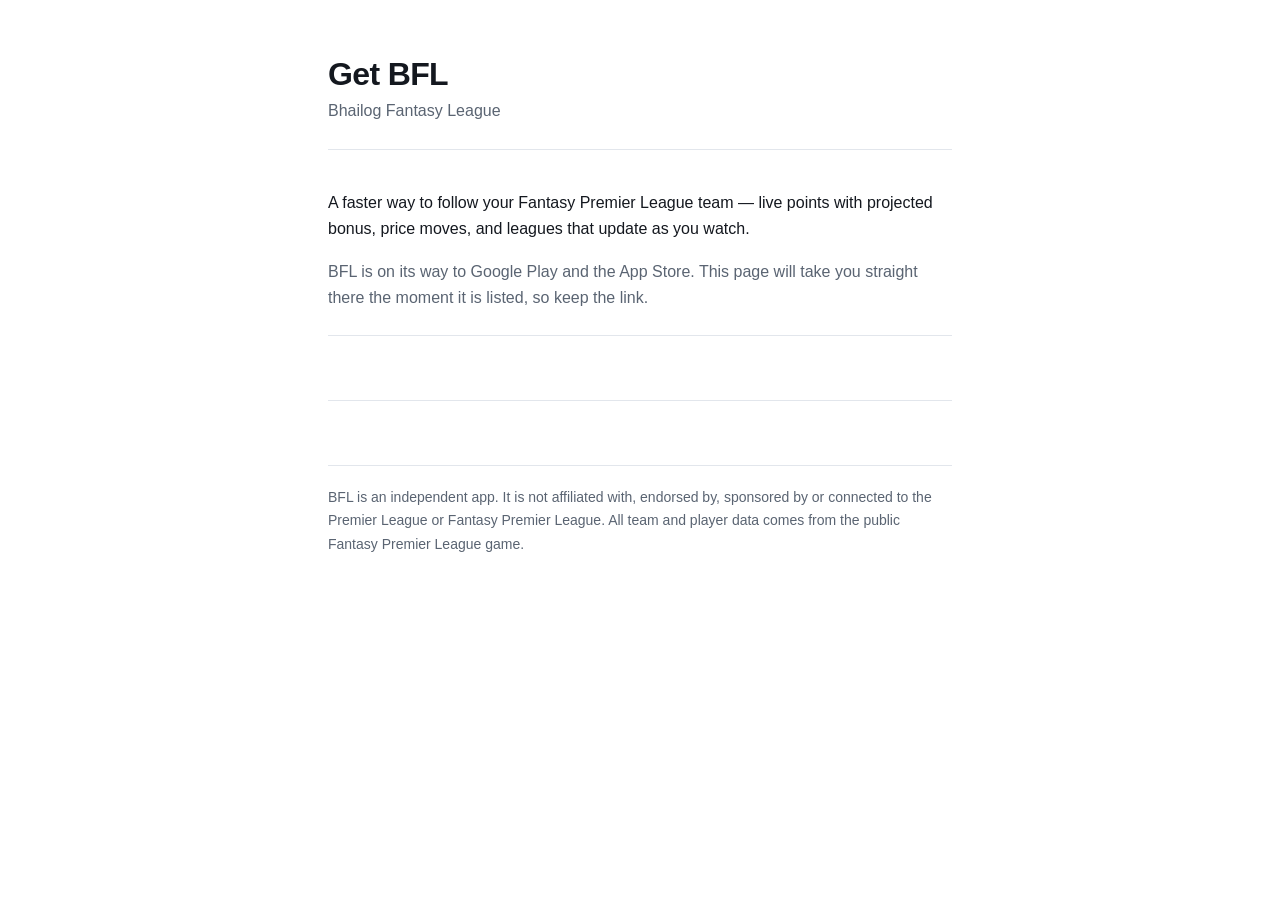
==== get.html @ 18a256a1 "Tell the truth about the password, and add the page the app shares The policy said "BFL never receiv" ====
<!doctype html>
<html lang="en">
<head>
<meta charset="utf-8">
<meta name="viewport" content="width=device-width, initial-scale=1">
<title>Get BFL — Bhailog Fantasy League</title>
<link rel="stylesheet" href="style.css">
<meta name="description" content="BFL is a faster way to follow your Fantasy Premier League team — live points with projected bonus, price moves and leagues that update as you watch.">

<!-- Open Graph, because the whole point of this page is that it gets pasted
     into WhatsApp and Messages, and a link with no preview looks like spam. -->
<meta property="og:title" content="BFL — Bhailog Fantasy League">
<meta property="og:description" content="Live Fantasy Premier League points with projected bonus, price moves and leagues that update as you watch.">
<meta property="og:type" content="website">
</head>
<body>
<main>

<h1>Get BFL</h1>
<p class="sub">Bhailog Fantasy League</p>

<p>A faster way to follow your Fantasy Premier League team — live points with
projected bonus, price moves, and leagues that update as you watch.</p>

<p id="stores">
  <a id="android" href="https://play.google.com/store/apps/details?id=com.bhailog.fantasyleague">Get it on Google Play</a><br>
  <a id="ios" href="">Download on the App Store</a>
</p>
<p id="soon" class="sub" hidden>BFL is on its way to Google Play and the App Store. This
page will take you straight there the moment it is listed, so keep the link.</p>

<p id="note" class="sub"></p>

<footer>
BFL is an independent app. It is not affiliated with, endorsed by, sponsored by or
connected to the Premier League or Fantasy Premier League. All team and player data
comes from the public Fantasy Premier League game.
</footer>

</main>

<script>
/*
 * Send each visitor to the store their phone can actually install from.
 *
 * This page exists so that one link can be shared without the sender knowing
 * which phone the recipient has. It is the only piece of the share feature
 * that needs to know there is more than one store.
 *
 * Both links stay visible and the redirect is the enhancement, not the
 * mechanism: a desktop visitor, a locked-down browser and a crawler building
 * a link preview all need something to read. A store link that is not live
 * yet is left out of the markup rather than pointed at a 404 — see the
 * `ios` href above, which stays empty until App Store Connect issues an id.
 */
(function () {
  // Flip these as each listing goes live. Nothing in the app changes; links
  // already sitting in people's chats start working the moment these do.
  var PLAY_LIVE = false;
  var IOS_APP_ID = ''; // fill in once App Store Connect issues one

  var android = document.getElementById('android');
  var ios = document.getElementById('ios');
  var note = document.getElementById('note');
  var soon = document.getElementById('soon');

  function drop(el) {
    if (el.nextSibling && el.nextSibling.nodeName === 'BR') el.parentNode.removeChild(el.nextSibling);
    el.parentNode.removeChild(el);
  }

  if (IOS_APP_ID) ios.href = 'https://apps.apple.com/app/id' + IOS_APP_ID; else drop(ios);
  if (!PLAY_LIVE) drop(android);

  // A link that leads to "item not found" is worse than no link, so a store
  // that is not live yet gets a sentence instead of a button.
  if (!PLAY_LIVE && !IOS_APP_ID) soon.hidden = false;

  var ua = navigator.userAgent || '';
  var isAndroid = /Android/i.test(ua);
  var isApple = /iPhone|iPad|iPod/i.test(ua);

  var target = null;
  if (isAndroid && PLAY_LIVE) target = android.href;
  else if (isApple && IOS_APP_ID) target = ios.href;

  if (target) {
    note.textContent = 'Taking you to the store…';
    // `replace` rather than `assign`, so Back returns to whatever the link was
    // shared in instead of bouncing straight out to the store again.
    location.replace(target);
  } else if (isApple && PLAY_LIVE) {
    note.textContent = 'The iPhone version is not out yet. Android is available now.';
  } else if (isAndroid && IOS_APP_ID) {
    note.textContent = 'The Android version is not out yet. iPhone is available now.';
  }
})();
</script>
</body>
</html>
---- style.css ----
:root {
  --ground: #ffffff; --ink: #14181f; --muted: #5a6472;
  --hairline: #e2e6ec; --accent: #8a5a00;
}
@media (prefers-color-scheme: dark) {
  :root { --ground: #0a0d14; --ink: #e8ebf0; --muted: #939cab;
          --hairline: #222a36; --accent: #ffc857; }
}
* { box-sizing: border-box; }
body {
  margin: 0; background: var(--ground); color: var(--ink);
  font: 16px/1.65 -apple-system, BlinkMacSystemFont, "Segoe UI", Roboto, Helvetica, Arial, sans-serif;
  -webkit-text-size-adjust: 100%;
}
main { max-width: 42rem; margin: 0 auto; padding: 3.5rem 1.5rem 6rem; }
h1 { font-size: 2rem; line-height: 1.15; margin: 0 0 .35rem; letter-spacing: -.02em; }
h2 { font-size: 1.15rem; margin: 2.5rem 0 .6rem; letter-spacing: -.01em; }
.sub { color: var(--muted); margin: 0 0 2.5rem; padding-bottom: 1.5rem; border-bottom: 1px solid var(--hairline); }
p, li { color: var(--ink); }
ul { padding-left: 1.15rem; }
li { margin-bottom: .4rem; }
table { width: 100%; border-collapse: collapse; margin: 1rem 0; font-size: .95rem; }
th { text-align: left; font-size: .72rem; text-transform: uppercase; letter-spacing: .08em;
     color: var(--muted); border-bottom: 2px solid var(--hairline); padding: 0 .8rem .5rem 0; }
td { border-bottom: 1px solid var(--hairline); padding: .7rem .8rem .7rem 0; vertical-align: top; }
a { color: var(--accent); }
footer { margin-top: 4rem; padding-top: 1.25rem; border-top: 1px solid var(--hairline);
         color: var(--muted); font-size: .875rem; }
code { font-family: ui-monospace, SFMono-Regular, Menlo, monospace; font-size: .9em; }
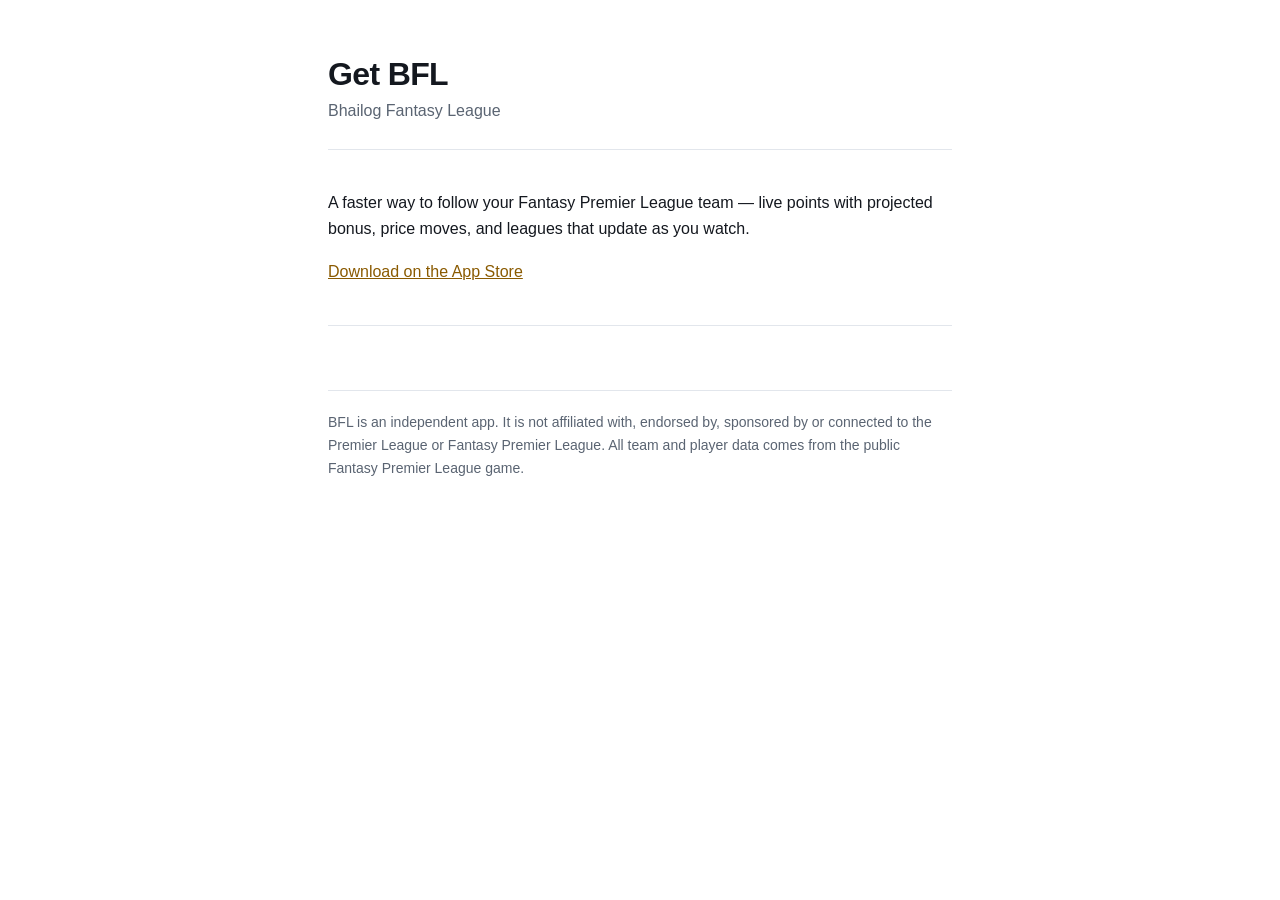
==== commit 70317399: "Send iPhones to the App Store, and show the app icon in chats BFL has been on the App Store since 11" ====
--- a/get.html
+++ b/get.html
@@ -8,10 +8,21 @@
 <meta name="description" content="BFL is a faster way to follow your Fantasy Premier League team — live points with projected bonus, price moves and leagues that update as you watch.">
 
 <!-- Open Graph, because the whole point of this page is that it gets pasted
-     into WhatsApp and Messages, and a link with no preview looks like spam. -->
+     into WhatsApp and Messages, and a link with no preview looks like spam.
+     The image is the app icon, so the card in a chat looks like the app it
+     leads to. Say Google Play in the description the day PLAY_LIVE flips. -->
 <meta property="og:title" content="BFL — Bhailog Fantasy League">
-<meta property="og:description" content="Live Fantasy Premier League points with projected bonus, price moves and leagues that update as you watch.">
+<meta property="og:description" content="Download BFL on the App Store: live Fantasy Premier League points with projected bonus, price moves and leagues that update as you watch.">
 <meta property="og:type" content="website">
+<meta property="og:url" content="https://shivam3164.github.io/bfl-privacy/get.html">
+<meta property="og:image" content="https://shivam3164.github.io/bfl-privacy/bfl-icon.jpg">
+<meta property="og:image:width" content="600">
+<meta property="og:image:height" content="600">
+<meta property="og:image:alt" content="The BFL app icon">
+<meta name="twitter:card" content="summary">
+<!-- Safari's own "Open in the App Store" banner, for an iPhone that lands
+     here without being forwarded. -->
+<meta name="apple-itunes-app" content="app-id=6807754958">
 </head>
 <body>
 <main>
@@ -57,7 +68,7 @@
   // Flip these as each listing goes live. Nothing in the app changes; links
   // already sitting in people's chats start working the moment these do.
   var PLAY_LIVE = false;
-  var IOS_APP_ID = ''; // fill in once App Store Connect issues one
+  var IOS_APP_ID = '6807754958'; // live on the App Store since 11 Sep 2026
 
   var android = document.getElementById('android');
   var ios = document.getElementById('ios');
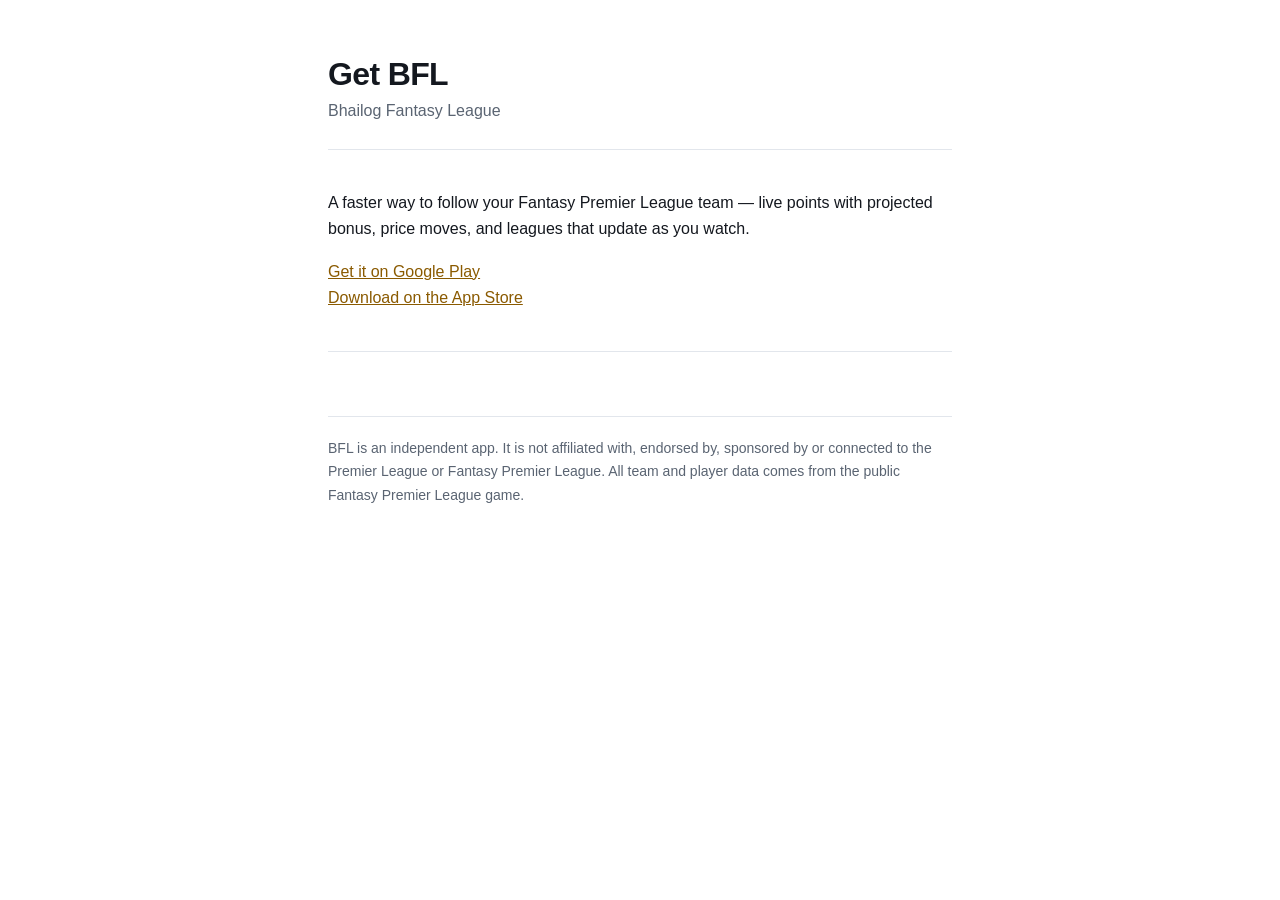
==== commit 951423ea: "Send Android phones to Google Play The Play listing is live, so the invite page stops telling Androi" ====
--- a/get.html
+++ b/get.html
@@ -10,9 +10,9 @@
 <!-- Open Graph, because the whole point of this page is that it gets pasted
      into WhatsApp and Messages, and a link with no preview looks like spam.
      The image is the app icon, so the card in a chat looks like the app it
-     leads to. Say Google Play in the description the day PLAY_LIVE flips. -->
+     leads to. -->
 <meta property="og:title" content="BFL — Bhailog Fantasy League">
-<meta property="og:description" content="Download BFL on the App Store: live Fantasy Premier League points with projected bonus, price moves and leagues that update as you watch.">
+<meta property="og:description" content="Download BFL on the App Store or Google Play: live Fantasy Premier League points with projected bonus, price moves and leagues that update as you watch.">
 <meta property="og:type" content="website">
 <meta property="og:url" content="https://shivam3164.github.io/bfl-privacy/get.html">
 <meta property="og:image" content="https://shivam3164.github.io/bfl-privacy/bfl-icon.jpg">
@@ -67,7 +67,7 @@
 (function () {
   // Flip these as each listing goes live. Nothing in the app changes; links
   // already sitting in people's chats start working the moment these do.
-  var PLAY_LIVE = false;
+  var PLAY_LIVE = true; // live on Google Play since 15 Sep 2026
   var IOS_APP_ID = '6807754958'; // live on the App Store since 11 Sep 2026
 
   var android = document.getElementById('android');
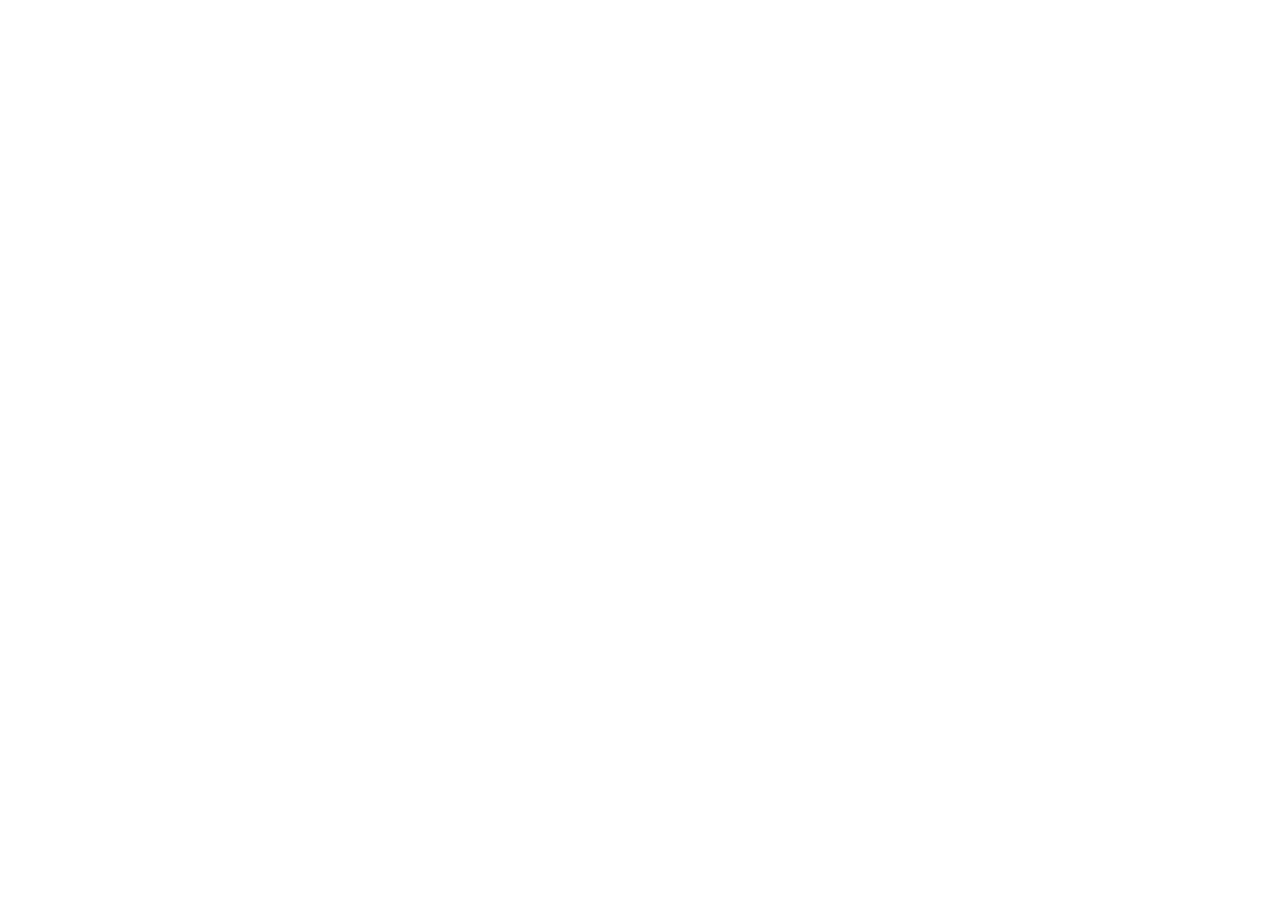
==== commit 1f3e462e: "Send invites on to the new download page Every invite the app has sent links here. The page now pass" ====
--- a/get.html
+++ b/get.html
@@ -7,21 +7,24 @@
 <link rel="stylesheet" href="style.css">
 <meta name="description" content="BFL is a faster way to follow your Fantasy Premier League team — live points with projected bonus, price moves and leagues that update as you watch.">
 
-<!-- Open Graph, because the whole point of this page is that it gets pasted
-     into WhatsApp and Messages, and a link with no preview looks like spam.
-     The image is the app icon, so the card in a chat looks like the app it
-     leads to. -->
-<meta property="og:title" content="BFL — Bhailog Fantasy League">
-<meta property="og:description" content="Download BFL on the App Store or Google Play: live Fantasy Premier League points with projected bonus, price moves and leagues that update as you watch.">
+<!-- Every invite the app sent before version 1.1 links here, and those links
+     live on in chats and in installed copies of the app. So the page stays,
+     and passes everyone on to the download page, which says what BFL is as
+     well as where to get it. -->
+<link rel="canonical" href="https://bhailog-fantasy-league.vercel.app/">
+<meta http-equiv="refresh" content="0; url=https://bhailog-fantasy-league.vercel.app/">
+
+<!-- A crawler building a link preview reads these and does not follow the
+     refresh, so the card in a chat is the new page's. -->
+<meta property="og:title" content="BFL — your Fantasy Premier League team, live">
+<meta property="og:description" content="Live points with projected bonus, tonight's price moves and mini-leagues that update as you watch. Free on iPhone and Android.">
 <meta property="og:type" content="website">
-<meta property="og:url" content="https://shivam3164.github.io/bfl-privacy/get.html">
-<meta property="og:image" content="https://shivam3164.github.io/bfl-privacy/bfl-icon.jpg">
-<meta property="og:image:width" content="600">
-<meta property="og:image:height" content="600">
-<meta property="og:image:alt" content="The BFL app icon">
-<meta name="twitter:card" content="summary">
-<!-- Safari's own "Open in the App Store" banner, for an iPhone that lands
-     here without being forwarded. -->
+<meta property="og:url" content="https://bhailog-fantasy-league.vercel.app/">
+<meta property="og:image" content="https://bhailog-fantasy-league.vercel.app/og.png">
+<meta property="og:image:width" content="1200">
+<meta property="og:image:height" content="630">
+<meta property="og:image:alt" content="BFL — your Fantasy Premier League team, live">
+<meta name="twitter:card" content="summary_large_image">
 <meta name="apple-itunes-app" content="app-id=6807754958">
 </head>
 <body>
@@ -30,17 +33,10 @@
 <h1>Get BFL</h1>
 <p class="sub">Bhailog Fantasy League</p>
 
-<p>A faster way to follow your Fantasy Premier League team — live points with
-projected bonus, price moves, and leagues that update as you watch.</p>
-
-<p id="stores">
-  <a id="android" href="https://play.google.com/store/apps/details?id=com.bhailog.fantasyleague">Get it on Google Play</a><br>
-  <a id="ios" href="">Download on the App Store</a>
-</p>
-<p id="soon" class="sub" hidden>BFL is on its way to Google Play and the App Store. This
-page will take you straight there the moment it is listed, so keep the link.</p>
-
-<p id="note" class="sub"></p>
+<p>Taking you to <a href="https://bhailog-fantasy-league.vercel.app/">the BFL page</a>…</p>
+<p class="sub">Or straight to the store:<br>
+<a href="https://apps.apple.com/app/id6807754958">BFL on the App Store</a><br>
+<a href="https://play.google.com/store/apps/details?id=com.bhailog.fantasyleague">BFL on Google Play</a></p>
 
 <footer>
 BFL is an independent app. It is not affiliated with, endorsed by, sponsored by or
@@ -49,63 +45,9 @@
 </footer>
 
 </main>
-
 <script>
-/*
- * Send each visitor to the store their phone can actually install from.
- *
- * This page exists so that one link can be shared without the sender knowing
- * which phone the recipient has. It is the only piece of the share feature
- * that needs to know there is more than one store.
- *
- * Both links stay visible and the redirect is the enhancement, not the
- * mechanism: a desktop visitor, a locked-down browser and a crawler building
- * a link preview all need something to read. A store link that is not live
- * yet is left out of the markup rather than pointed at a 404 — see the
- * `ios` href above, which stays empty until App Store Connect issues an id.
- */
-(function () {
-  // Flip these as each listing goes live. Nothing in the app changes; links
-  // already sitting in people's chats start working the moment these do.
-  var PLAY_LIVE = true; // live on Google Play since 15 Sep 2026
-  var IOS_APP_ID = '6807754958'; // live on the App Store since 11 Sep 2026
-
-  var android = document.getElementById('android');
-  var ios = document.getElementById('ios');
-  var note = document.getElementById('note');
-  var soon = document.getElementById('soon');
-
-  function drop(el) {
-    if (el.nextSibling && el.nextSibling.nodeName === 'BR') el.parentNode.removeChild(el.nextSibling);
-    el.parentNode.removeChild(el);
-  }
-
-  if (IOS_APP_ID) ios.href = 'https://apps.apple.com/app/id' + IOS_APP_ID; else drop(ios);
-  if (!PLAY_LIVE) drop(android);
-
-  // A link that leads to "item not found" is worse than no link, so a store
-  // that is not live yet gets a sentence instead of a button.
-  if (!PLAY_LIVE && !IOS_APP_ID) soon.hidden = false;
-
-  var ua = navigator.userAgent || '';
-  var isAndroid = /Android/i.test(ua);
-  var isApple = /iPhone|iPad|iPod/i.test(ua);
-
-  var target = null;
-  if (isAndroid && PLAY_LIVE) target = android.href;
-  else if (isApple && IOS_APP_ID) target = ios.href;
-
-  if (target) {
-    note.textContent = 'Taking you to the store…';
-    // `replace` rather than `assign`, so Back returns to whatever the link was
-    // shared in instead of bouncing straight out to the store again.
-    location.replace(target);
-  } else if (isApple && PLAY_LIVE) {
-    note.textContent = 'The iPhone version is not out yet. Android is available now.';
-  } else if (isAndroid && IOS_APP_ID) {
-    note.textContent = 'The Android version is not out yet. iPhone is available now.';
-  }
-})();
+// `replace`, so Back returns to the chat the link came from rather than here.
+location.replace('https://bhailog-fantasy-league.vercel.app/');
 </script>
 </body>
 </html>
